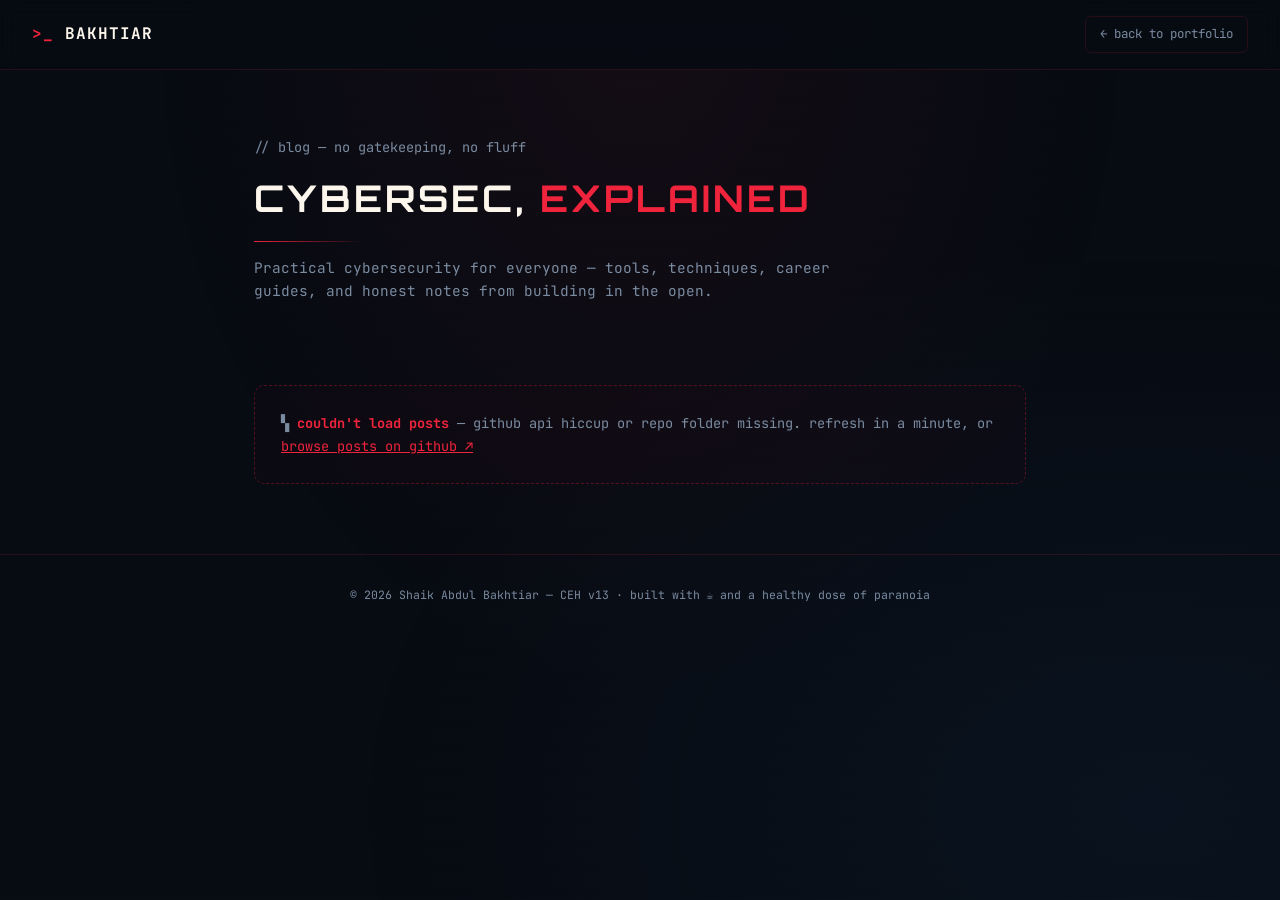
==== blog.html @ 0b6bb283 "added a blog" ====
<!DOCTYPE html>
<html lang="en">
<head>
<meta charset="UTF-8">
<meta name="viewport" content="width=device-width, initial-scale=1.0">
<meta name="theme-color" content="#070b12">
<title>Blog | Shaik Abdul Bakhtiar — Cybersecurity, Simplified</title>
<meta name="description" content="Practical cybersecurity guides — browser security, hacking labs, cert prep, privacy, and security automation. By Shaik Abdul Bakhtiar, CEH v13.">
<link rel="icon" href="data:image/svg+xml,<svg xmlns='http://www.w3.org/2000/svg' viewBox='0 0 64 64'><rect width='64' height='64' rx='12' fill='%23070b12'/><text x='32' y='44' font-family='monospace' font-size='30' fill='%23ef233c' text-anchor='middle'>%3E_</text></svg>">
<link href="https://fonts.googleapis.com/css2?family=JetBrains+Mono:wght@400;500;700&family=Orbitron:wght@500;700;900&display=swap" rel="stylesheet">
<style>
:root{--bg:#070b12;--panel:#0d1420;--line:rgba(239,35,60,.14);--green:#ef233c;--cyan:#3aa0ff;
--text:#c9d6e3;--muted:#7a8ba0;--mono:'JetBrains Mono',monospace;--head:'Orbitron',sans-serif}
*{margin:0;padding:0;box-sizing:border-box}
body{background:var(--bg);color:var(--text);font-family:var(--mono);line-height:1.65;overflow-x:hidden}
body::before{content:'';position:fixed;inset:0;z-index:0;pointer-events:none;
background:radial-gradient(ellipse at 50% 0%,rgba(239,35,60,.06),transparent 55%),
radial-gradient(ellipse at 90% 90%,rgba(58,160,255,.05),transparent 50%)}
body::after{content:'';position:fixed;inset:0;z-index:998;pointer-events:none;opacity:.5;
background:repeating-linear-gradient(0deg,rgba(255,255,255,.014) 0 1px,transparent 1px 3px)}
a{color:var(--green)}
::selection{background:var(--green);color:#1a1206}
.container{max-width:820px;margin:0 auto;padding:0 24px;position:relative;z-index:1}
nav{display:flex;justify-content:space-between;align-items:center;padding:16px 32px;border-bottom:1px solid var(--line);
background:rgba(7,11,18,.85);position:sticky;top:0;z-index:900;backdrop-filter:blur(10px)}
.brand{font-weight:700;color:#fdf6ec;text-decoration:none;font-size:1rem;letter-spacing:1px}
.brand span{color:var(--green)}
nav .back{color:var(--muted);text-decoration:none;font-size:.78rem;border:1px solid var(--line);padding:7px 14px;border-radius:6px;transition:.2s}
nav .back:hover{color:var(--cyan);border-color:var(--cyan)}
header{padding:64px 0 12px}
.sec-tag{color:var(--muted);font-size:.85rem}
h1{font-family:var(--head);font-size:clamp(1.5rem,4vw,2.3rem);color:#fdf6ec;letter-spacing:3px;margin:8px 0 12px}
h1 em{font-style:normal;color:var(--green)}
.sec-line{height:1px;width:110px;background:linear-gradient(90deg,var(--green),transparent)}
header p{color:var(--muted);font-size:.9rem;margin-top:14px;max-width:600px}
.cards{display:grid;gap:16px;margin:40px 0 20px}
.card{display:block;border:1px solid var(--line);background:var(--panel);border-radius:10px;padding:20px 22px;text-decoration:none;color:inherit;transition:.25s}
.card:hover{border-color:rgba(58,160,255,.5);box-shadow:0 12px 35px rgba(58,160,255,.12);transform:translateY(-4px)}
.card .date{font-size:.66rem;color:var(--cyan);letter-spacing:1.5px;margin-bottom:8px}
.card h3{color:#fdf6ec;font-size:1rem;letter-spacing:.5px;margin-bottom:8px;line-height:1.4}
.card p{font-size:.82rem;color:var(--muted);margin-bottom:12px}
.chips{display:flex;gap:8px;flex-wrap:wrap}
.chips span{font-size:.62rem;border:1px solid var(--line);color:var(--green);padding:3px 9px;border-radius:100px;background:rgba(239,35,60,.04)}
.card .read{display:block;margin-top:12px;color:var(--green);font-size:.74rem;letter-spacing:1.5px}
#postView{border-top:1px solid var(--line);margin-top:40px;padding:40px 0 20px}
.backlink{display:inline-flex;color:var(--green);text-decoration:none;font-size:.78rem;letter-spacing:1px;border:1px solid var(--line);padding:8px 16px;border-radius:6px;margin-bottom:30px;transition:.2s;background:rgba(239,35,60,.03)}
.backlink:hover{border-color:var(--green);box-shadow:0 0 14px rgba(239,35,60,.2)}
.p-head{border-bottom:1px solid var(--line);padding-bottom:20px;margin-bottom:24px}
.p-head h2{font-family:var(--head);font-size:clamp(1.3rem,3vw,1.9rem);color:#fdf6ec;letter-spacing:1px;margin:10px 0 12px;line-height:1.3}
.meta{display:flex;gap:16px;flex-wrap:wrap;font-size:.7rem;color:var(--muted);align-items:center}
.meta .g{color:var(--green)}
.p-head .chips{margin-top:12px}
.md h2{font-family:var(--head);color:var(--cyan);font-size:1.1rem;margin:30px 0 10px;letter-spacing:.5px}
.md h3,.md h4{color:var(--green);font-size:1rem;margin:24px 0 8px}
.md h5{color:var(--green);font-size:.92rem;margin:20px 0 8px}
.md p{margin:14px 0;font-size:.92rem}
.md ul{padding-left:24px;margin:12px 0}
.md li{margin:7px 0;font-size:.9rem}
.md li::marker{color:var(--green)}
.md b{color:#fdf6ec;font-weight:600}
.md code{background:rgba(239,35,60,.08);border:1px solid var(--line);padding:2px 7px;border-radius:4px;color:var(--green);font-size:.85em}
.md pre{background:rgba(4,8,14,.9);border:1px solid var(--line);border-radius:8px;padding:16px 18px;overflow-x:auto;margin:18px 0;font-size:.8rem;line-height:1.6;color:#ffe9c2;white-space:pre-wrap}
.md a{color:var(--green)}
.cta-box{margin:40px 0 10px;border:1px dashed rgba(58,160,255,.35);border-radius:10px;padding:20px;background:rgba(58,160,255,.04)}
.cta-box b{color:var(--cyan)}
.cta-box p{font-size:.8rem;color:var(--muted);margin:8px 0 12px}
.cta-box a{display:inline-block;border:1px solid rgba(58,160,255,.4);color:var(--cyan);text-decoration:none;font-size:.75rem;letter-spacing:1px;padding:9px 16px;border-radius:6px;transition:.2s}
.cta-box a:hover{background:rgba(58,160,255,.12)}
.blog-state{border:1px dashed rgba(239,35,60,.3);border-radius:10px;padding:26px;margin-top:30px;background:rgba(239,35,60,.02);font-size:.85rem;color:var(--muted)}
.blog-state b{color:var(--green)}
footer{border-top:1px solid var(--line);padding:30px;text-align:center;font-size:.72rem;color:var(--muted);margin-top:70px}
footer .g{color:var(--green)}
</style>
</head>
<body>

<nav>
  <a class="brand" href="index.html"><span>&gt;_</span> BAKHTIAR</a>
  <a class="back" href="index.html">← back to portfolio</a>
</nav>

<header>
  <div class="container">
    <span class="sec-tag">// blog — no gatekeeping, no fluff</span>
    <h1>CYBER<span>SEC</span>, <em>EXPLAINED</em></h1>
    <div class="sec-line"></div>
    <p>Practical cybersecurity for everyone — tools, techniques, career guides, and honest notes from building in the open.</p>
  </div>
</header>

<div class="container">
  <div id="cards" class="cards"></div>

  <div id="postView" style="display:none">
    <a class="backlink" href="#">← all posts</a>
    <div id="postHead"></div>
    <div id="postBody" class="md"></div>
    <div class="cta-box">
      <b>▚ TRY IT YOURSELF</b>
      <p>My portfolio runs a live security scanner — it checks your own browser for real exposures in 30 seconds. Nothing you type ever leaves your machine.</p>
      <a href="index.html#live-recon">[ RUN THE LIVE SCAN ]</a>
    </div>
  </div>

  <div id="stateMsg" class="blog-state">▚ fetching posts from github…</div>
</div>

<footer>© 2026 Shaik Abdul Bakhtiar — CEH v13 · built with ☕ and a healthy dose of paranoia</footer>

<script>
/* ── CONFIG ── */
const GH={user:'bakhtiar-sec', repo:'bakhtiar-portfolio'};
let ALL=[];

/* ── fetch posts from /posts folder ── */
async function loadPosts(){
  const state=document.getElementById('stateMsg');
  try{
    const res=await fetch('https://api.github.com/repos/'+GH.user+'/'+GH.repo+'/contents/posts');
    const files=await res.json();
    if(!Array.isArray(files)) throw new Error('bad response');
    const mds=files.filter(f=>f.name.endsWith('.md'));
    ALL=await Promise.all(mds.map(async f=>{
      const raw=await (await fetch(f.download_url)).text();
      return Object.assign({file:f.name, raw:raw}, frontmatter(raw));
    }));
    ALL.sort((a,b)=>(b.date||'').localeCompare(a.date||''));
    state.style.display='none';
    renderCards();
    route();
  }catch(e){
    state.innerHTML='▚ <b>couldn\'t load posts</b> — github api hiccup or repo folder missing. '+
      'refresh in a minute, or <a href="https://github.com/'+GH.user+'/'+GH.repo+'/tree/main/posts" target="_blank" rel="noopener">browse posts on github ↗</a>';
  }
}

/* ── parse frontmatter (title/date/summary/tags) ── */
function frontmatter(md){
  const meta={};
  const m=md.match(/^---\r?\n([\s\S]*?)\r?\n---/);
  if(m) m[1].split(/\r?\n/).forEach(line=>{
    const i=line.indexOf(':');
    if(i>0) meta[line.slice(0,i).trim()]=line.slice(i+1).trim();
  });
  return meta;
}

/* ── mini markdown renderer ── */
function md2html(src){
  src=src.replace(/^---\r?\n[\s\S]*?\r?\n---\r?\n?/,'');
  const esc=s=>s.replace(/&/g,'&amp;').replace(/</g,'&lt;').replace(/>/g,'&gt;');
  const inline=t=>{
    t=esc(t);
    t=t.replace(/`([^`]+)`/g,'<code>$1</code>');
    t=t.replace(/\*\*([^*]+)\*\*/g,'<b>$1</b>');
    t=t.replace(/\*([^*]+)\*/g,'<i>$1</i>');
    t=t.replace(/\[([^\]]+)\]\(([^)]+)\)/g,'<a href="$2" target="_blank" rel="noopener">$1</a>');
    return t;
  };
  let html='',inCode=false,buf=[],list=false,para=[];
  const flushP=()=>{if(para.length){html+='<p>'+inline(para.join(' '))+'</p>';para=[];}};
  const closeL=()=>{if(list){html+='</ul>';list=false;}};
  for(const line of src.split(/\r?\n/)){
    if(line.trim().startsWith('```')){
      if(inCode){html+='<pre>'+esc(buf.join('\n'))+'</pre>';buf=[];inCode=false;}
      else{flushP();closeL();inCode=true;}
      continue;
    }
    if(inCode){buf.push(line);continue;}
    const h=line.match(/^(#{1,4})\s+(.*)/);
    if(h){flushP();closeL();const l=Math.min(h[1].length+1,5);html+='<h'+l+'>'+inline(h[2])+'</h'+l+'>';continue;}
    if(/^\s*[-*]\s+/.test(line)){flushP();if(!list){html+='<ul>';list=true;}html+='<li>'+inline(line.trim().replace(/^[-*]\s+/,''))+'</li>';continue;}
    if(!line.trim()){flushP();closeL();continue;}
    para.push(line.trim());
  }
  flushP();closeL();
  return html;
}

/* ── render cards ── */
function renderCards(){
  const wrap=document.getElementById('cards');
  wrap.innerHTML=ALL.map(p=>{
    const mins=Math.max(1,Math.round(p.raw.split(/\s+/).length/200));
    const tags=(p.tags||'').split(',').map(t=>'<span>'+t.trim()+'</span>').join('');
    return '<a class="card" href="#post/'+p.file+'">'+
      '<div class="date">'+(p.date||'')+' · '+mins+' MIN READ</div>'+
      '<h3>'+(p.title||p.file)+'</h3>'+
      '<p>'+(p.summary||'')+'</p>'+
      '<div class="chips">'+tags+'</div>'+
      '<span class="read">READ POST →</span></a>';
  }).join('');
}

/* ── routing: #post/filename.md opens a post ── */
function route(){
  const h=location.hash;
  const cards=document.getElementById('cards'), pv=document.getElementById('postView');
  if(h.startsWith('#post/')){
    const name=decodeURIComponent(h.slice(6));
    const p=ALL.find(x=>x.file===name);
    if(!p){location.hash='';return;}
    document.getElementById('postHead').innerHTML=
      '<div class="p-head"><span class="sec-tag">~/posts/'+p.file+'</span>'+
      '<h2>'+(p.title||p.file)+'</h2>'+
      '<div class="meta"><span class="g">'+(p.date||'')+'</span><span>Shaik Abdul Bakhtiar</span><span>· CEH v13</span></div>'+
      '<div class="chips">'+(p.tags||'').split(',').map(t=>'<span>'+t.trim()+'</span>').join('')+'</div></div>';
    document.getElementById('postBody').innerHTML=md2html(p.raw);
    document.title=(p.title||'Blog')+' | Shaik Abdul Bakhtiar';
    cards.style.display='none';pv.style.display='block';
    window.scrollTo(0,0);
  }else{
    pv.style.display='none';cards.style.display='grid';
    document.title='Blog | Shaik Abdul Bakhtiar — Cybersecurity, Simplified';
  }
}
addEventListener('hashchange',route);
loadPosts();
</script>

</body>
</html>
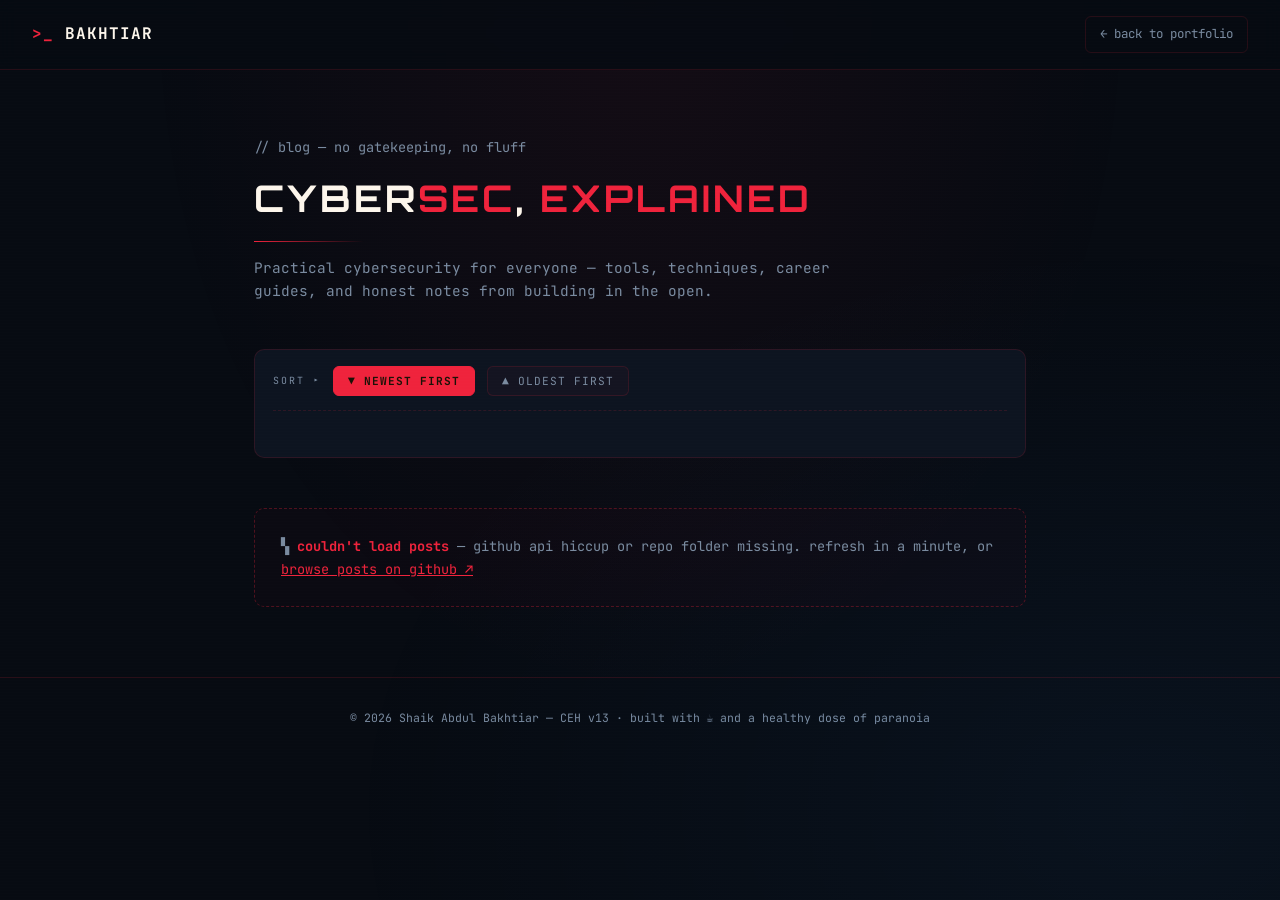
==== commit 245c82ab: "added a filter option to the blog page" ====
--- a/blog.html
+++ b/blog.html
@@ -31,9 +31,24 @@
 .sec-tag{color:var(--muted);font-size:.85rem}
 h1{font-family:var(--head);font-size:clamp(1.5rem,4vw,2.3rem);color:#fdf6ec;letter-spacing:3px;margin:8px 0 12px}
 h1 em{font-style:normal;color:var(--green)}
+h1 span{color:var(--green)}
 .sec-line{height:1px;width:110px;background:linear-gradient(90deg,var(--green),transparent)}
 header p{color:var(--muted);font-size:.9rem;margin-top:14px;max-width:600px}
-.cards{display:grid;gap:16px;margin:40px 0 20px}
+/* ── controls: sort + tag filter ── */
+.controls{margin:34px 0 8px;border:1px solid var(--line);background:var(--panel);border-radius:10px;padding:16px 18px}
+.ctrl-row{display:flex;align-items:center;gap:12px;flex-wrap:wrap}
+.ctrl-label{font-size:.62rem;letter-spacing:2px;color:var(--muted);white-space:nowrap}
+.sort-btn{font-family:var(--mono);font-size:.7rem;letter-spacing:1px;color:var(--muted);
+background:rgba(239,35,60,.03);border:1px solid var(--line);padding:7px 14px;border-radius:6px;cursor:pointer;transition:.2s}
+.sort-btn:hover{color:var(--cyan);border-color:rgba(58,160,255,.4)}
+.sort-btn.active{color:#1a1206;background:var(--green);border-color:var(--green);font-weight:700}
+.tagbar{display:flex;gap:8px;flex-wrap:wrap;margin-top:14px;padding-top:14px;border-top:1px dashed var(--line)}
+.tagchip{font-family:var(--mono);font-size:.66rem;color:var(--muted);background:rgba(58,160,255,.04);
+border:1px solid var(--line);padding:5px 12px;border-radius:100px;cursor:pointer;transition:.2s}
+.tagchip:hover{color:var(--cyan);border-color:rgba(58,160,255,.45)}
+.tagchip.active{color:var(--cyan);border-color:var(--cyan);background:rgba(58,160,255,.12);box-shadow:0 0 10px rgba(58,160,255,.2)}
+#postCount{font-size:.66rem;color:var(--muted);letter-spacing:1.5px;margin:16px 0 0}
+.cards{display:grid;gap:16px;margin:20px 0 20px}
 .card{display:block;border:1px solid var(--line);background:var(--panel);border-radius:10px;padding:20px 22px;text-decoration:none;color:inherit;transition:.25s}
 .card:hover{border-color:rgba(58,160,255,.5);box-shadow:0 12px 35px rgba(58,160,255,.12);transform:translateY(-4px)}
 .card .date{font-size:.66rem;color:var(--cyan);letter-spacing:1.5px;margin-bottom:8px}
@@ -68,6 +83,8 @@
 .cta-box a:hover{background:rgba(58,160,255,.12)}
 .blog-state{border:1px dashed rgba(239,35,60,.3);border-radius:10px;padding:26px;margin-top:30px;background:rgba(239,35,60,.02);font-size:.85rem;color:var(--muted)}
 .blog-state b{color:var(--green)}
+.empty-state{border:1px dashed var(--line);border-radius:10px;padding:30px;text-align:center;font-size:.85rem;color:var(--muted);margin:20px 0}
+.empty-state b{color:var(--cyan)}
 footer{border-top:1px solid var(--line);padding:30px;text-align:center;font-size:.72rem;color:var(--muted);margin-top:70px}
 footer .g{color:var(--green)}
 </style>
@@ -89,7 +106,18 @@
 </header>
 
 <div class="container">
+  <div class="controls" id="controls">
+    <div class="ctrl-row">
+      <span class="ctrl-label">SORT ▸</span>
+      <button class="sort-btn active" id="sortNew">▼ NEWEST FIRST</button>
+      <button class="sort-btn" id="sortOld">▲ OLDEST FIRST</button>
+    </div>
+    <div class="tagbar" id="tagbar"></div>
+    <div id="postCount"></div>
+  </div>
+
   <div id="cards" class="cards"></div>
+  <div id="emptyMsg" class="empty-state" style="display:none">▚ no posts match <b class="ftag"></b> — <a href="#" id="clearFilter">clear filter</a></div>
 
   <div id="postView" style="display:none">
     <a class="backlink" href="#">← all posts</a>
@@ -111,6 +139,7 @@
 /* ── CONFIG ── */
 const GH={user:'bakhtiar-sec', repo:'bakhtiar-portfolio'};
 let ALL=[];
+const view={sort:'new', tag:null};
 
 /* ── fetch posts from /posts folder ── */
 async function loadPosts(){
@@ -122,10 +151,13 @@
     const mds=files.filter(f=>f.name.endsWith('.md'));
     ALL=await Promise.all(mds.map(async f=>{
       const raw=await (await fetch(f.download_url)).text();
-      return Object.assign({file:f.name, raw:raw}, frontmatter(raw));
+      const meta=frontmatter(raw);
+      meta.tagArr=(meta.tags||'').split(',').map(t=>t.trim()).filter(Boolean);
+      return Object.assign({file:f.name, raw:raw}, meta);
     }));
     ALL.sort((a,b)=>(b.date||'').localeCompare(a.date||''));
     state.style.display='none';
+    buildTagbar();
     renderCards();
     route();
   }catch(e){
@@ -134,7 +166,7 @@
   }
 }
 
-/* ── parse frontmatter (title/date/summary/tags) ── */
+/* ── parse frontmatter ── */
 function frontmatter(md){
   const meta={};
   const m=md.match(/^---\r?\n([\s\S]*?)\r?\n---/);
@@ -177,12 +209,40 @@
   return html;
 }
 
-/* ── render cards ── */
+/* ── build tag filter bar from all posts ── */
+function buildTagbar(){
+  const counts={};
+  ALL.forEach(p=>p.tagArr.forEach(t=>counts[t]=(counts[t]||0)+1));
+  const tags=Object.keys(counts).sort();
+  document.getElementById('tagbar').innerHTML=
+    '<button class="tagchip active" data-tag="">ALL ('+ALL.length+')</button>'+
+    tags.map(t=>'<button class="tagchip" data-tag="'+t+'">'+t+' ('+counts[t]+')</button>').join('');
+  document.getElementById('tagbar').addEventListener('click',e=>{
+    const b=e.target.closest('.tagchip');if(!b)return;
+    view.tag=b.dataset.tag||null;
+    document.querySelectorAll('.tagchip').forEach(c=>c.classList.toggle('active',c===b));
+    renderCards();
+  });
+}
+
+/* ── render cards (respects sort + tag) ── */
 function renderCards(){
-  const wrap=document.getElementById('cards');
-  wrap.innerHTML=ALL.map(p=>{
+  let list=[...ALL];
+  if(view.tag) list=list.filter(p=>p.tagArr.includes(view.tag));
+  list.sort((a,b)=>view.sort==='new'
+    ?(b.date||'').localeCompare(a.date||'')
+    :(a.date||'').localeCompare(b.date||''));
+  document.getElementById('postCount').textContent='SHOWING '+list.length+' OF '+ALL.length+' POSTS';
+  const wrap=document.getElementById('cards'), empty=document.getElementById('emptyMsg');
+  if(!list.length){
+    wrap.innerHTML='';empty.style.display='block';
+    document.querySelector('.ftag').textContent=view.tag||'that';
+    return;
+  }
+  empty.style.display='none';
+  wrap.innerHTML=list.map(p=>{
     const mins=Math.max(1,Math.round(p.raw.split(/\s+/).length/200));
-    const tags=(p.tags||'').split(',').map(t=>'<span>'+t.trim()+'</span>').join('');
+    const tags=p.tagArr.map(t=>'<span>'+t+'</span>').join('');
     return '<a class="card" href="#post/'+p.file+'">'+
       '<div class="date">'+(p.date||'')+' · '+mins+' MIN READ</div>'+
       '<h3>'+(p.title||p.file)+'</h3>'+
@@ -192,10 +252,31 @@
   }).join('');
 }
 
-/* ── routing: #post/filename.md opens a post ── */
+/* ── sort buttons ── */
+document.getElementById('sortNew').addEventListener('click',()=>{
+  view.sort='new';
+  document.getElementById('sortNew').classList.add('active');
+  document.getElementById('sortOld').classList.remove('active');
+  renderCards();
+});
+document.getElementById('sortOld').addEventListener('click',()=>{
+  view.sort='old';
+  document.getElementById('sortOld').classList.add('active');
+  document.getElementById('sortNew').classList.remove('active');
+  renderCards();
+});
+document.getElementById('clearFilter').addEventListener('click',e=>{
+  e.preventDefault();
+  view.tag=null;
+  document.querySelectorAll('.tagchip').forEach(c=>c.classList.toggle('active',c.dataset.tag===''));
+  renderCards();
+});
+
+/* ── routing ── */
 function route(){
   const h=location.hash;
-  const cards=document.getElementById('cards'), pv=document.getElementById('postView');
+  const cards=document.getElementById('cards'), pv=document.getElementById('postView'),
+        ctrls=document.getElementById('controls');
   if(h.startsWith('#post/')){
     const name=decodeURIComponent(h.slice(6));
     const p=ALL.find(x=>x.file===name);
@@ -204,13 +285,13 @@
       '<div class="p-head"><span class="sec-tag">~/posts/'+p.file+'</span>'+
       '<h2>'+(p.title||p.file)+'</h2>'+
       '<div class="meta"><span class="g">'+(p.date||'')+'</span><span>Shaik Abdul Bakhtiar</span><span>· CEH v13</span></div>'+
-      '<div class="chips">'+(p.tags||'').split(',').map(t=>'<span>'+t.trim()+'</span>').join('')+'</div></div>';
+      '<div class="chips">'+p.tagArr.map(t=>'<span>'+t+'</span>').join('')+'</div></div>';
     document.getElementById('postBody').innerHTML=md2html(p.raw);
     document.title=(p.title||'Blog')+' | Shaik Abdul Bakhtiar';
-    cards.style.display='none';pv.style.display='block';
+    cards.style.display='none';ctrls.style.display='none';pv.style.display='block';
     window.scrollTo(0,0);
   }else{
-    pv.style.display='none';cards.style.display='grid';
+    pv.style.display='none';cards.style.display='grid';ctrls.style.display='block';
     document.title='Blog | Shaik Abdul Bakhtiar — Cybersecurity, Simplified';
   }
 }
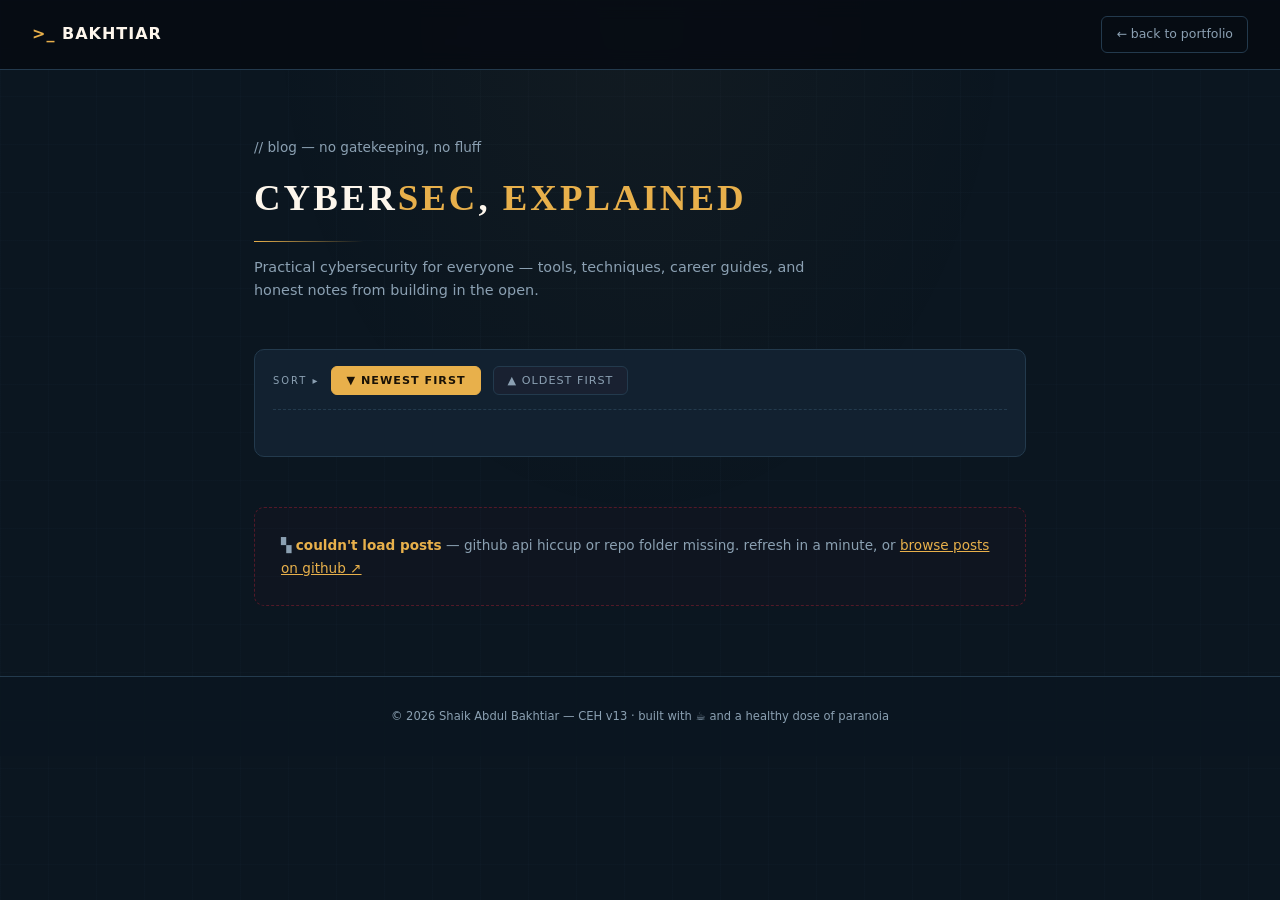
==== commit 1857a459: "Fix package lock dependency mismatch" ====
--- a/blog.html
+++ b/blog.html
@@ -9,17 +9,18 @@
 <link rel="icon" href="data:image/svg+xml,<svg xmlns='http://www.w3.org/2000/svg' viewBox='0 0 64 64'><rect width='64' height='64' rx='12' fill='%23070b12'/><text x='32' y='44' font-family='monospace' font-size='30' fill='%23ef233c' text-anchor='middle'>%3E_</text></svg>">
 <link href="https://fonts.googleapis.com/css2?family=JetBrains+Mono:wght@400;500;700&family=Orbitron:wght@500;700;900&display=swap" rel="stylesheet">
 <style>
-:root{--bg:#070b12;--panel:#0d1420;--line:rgba(239,35,60,.14);--green:#ef233c;--cyan:#3aa0ff;
---text:#c9d6e3;--muted:#7a8ba0;--mono:'JetBrains Mono',monospace;--head:'Orbitron',sans-serif}
+:root{--bg:#0b1620;--panel:#122130;--line:#233a4d;--green:#e8b04b;--cyan:#739bc0;
+--text:#dbe4ec;--muted:#8ba0b2;--mono:'Public Sans',system-ui,sans-serif;--head:'Newsreader',Georgia,serif}
 *{margin:0;padding:0;box-sizing:border-box}
 body{background:var(--bg);color:var(--text);font-family:var(--mono);line-height:1.65;overflow-x:hidden}
 body::before{content:'';position:fixed;inset:0;z-index:0;pointer-events:none;
-background:radial-gradient(ellipse at 50% 0%,rgba(239,35,60,.06),transparent 55%),
-radial-gradient(ellipse at 90% 90%,rgba(58,160,255,.05),transparent 50%)}
-body::after{content:'';position:fixed;inset:0;z-index:998;pointer-events:none;opacity:.5;
-background:repeating-linear-gradient(0deg,rgba(255,255,255,.014) 0 1px,transparent 1px 3px)}
+background:
+linear-gradient(rgba(115,155,192,.025) 1px,transparent 1px),
+linear-gradient(90deg,rgba(115,155,192,.025) 1px,transparent 1px),
+radial-gradient(ellipse at 50% 0%,rgba(232,176,75,.035),transparent 42%);
+background-size:48px 48px,48px 48px,100% 100%}
 a{color:var(--green)}
-::selection{background:var(--green);color:#1a1206}
+::selection{background:var(--green);color:#14100a}
 .container{max-width:820px;margin:0 auto;padding:0 24px;position:relative;z-index:1}
 nav{display:flex;justify-content:space-between;align-items:center;padding:16px 32px;border-bottom:1px solid var(--line);
 background:rgba(7,11,18,.85);position:sticky;top:0;z-index:900;backdrop-filter:blur(10px)}
@@ -68,6 +69,7 @@
 .md h2{font-family:var(--head);color:var(--cyan);font-size:1.1rem;margin:30px 0 10px;letter-spacing:.5px}
 .md h3,.md h4{color:var(--green);font-size:1rem;margin:24px 0 8px}
 .md h5{color:var(--green);font-size:.92rem;margin:20px 0 8px}
+.md{background:rgba(18,33,48,.96);border:1px solid var(--line);border-radius:10px;padding:28px 30px}
 .md p{margin:14px 0;font-size:.92rem}
 .md ul{padding-left:24px;margin:12px 0}
 .md li{margin:7px 0;font-size:.9rem}
@@ -85,12 +87,12 @@
 .blog-state b{color:var(--green)}
 .empty-state{border:1px dashed var(--line);border-radius:10px;padding:30px;text-align:center;font-size:.85rem;color:var(--muted);margin:20px 0}
 .empty-state b{color:var(--cyan)}
-footer{border-top:1px solid var(--line);padding:30px;text-align:center;font-size:.72rem;color:var(--muted);margin-top:70px}
+footer{position:relative;z-index:1;border-top:1px solid var(--line);padding:30px;text-align:center;font-size:.72rem;color:var(--muted);margin-top:70px;background:rgba(11,22,32,.88)}
+@media(max-width:600px){.md{padding:22px 18px}.container{padding:0 16px}}
 footer .g{color:var(--green)}
 </style>
 </head>
 <body>
-
 <nav>
   <a class="brand" href="index.html"><span>&gt;_</span> BAKHTIAR</a>
   <a class="back" href="index.html">← back to portfolio</a>
@@ -123,11 +125,6 @@
     <a class="backlink" href="#">← all posts</a>
     <div id="postHead"></div>
     <div id="postBody" class="md"></div>
-    <div class="cta-box">
-      <b>▚ TRY IT YOURSELF</b>
-      <p>My portfolio runs a live security scanner — it checks your own browser for real exposures in 30 seconds. Nothing you type ever leaves your machine.</p>
-      <a href="index.html#live-recon">[ RUN THE LIVE SCAN ]</a>
-    </div>
   </div>
 
   <div id="stateMsg" class="blog-state">▚ fetching posts from github…</div>
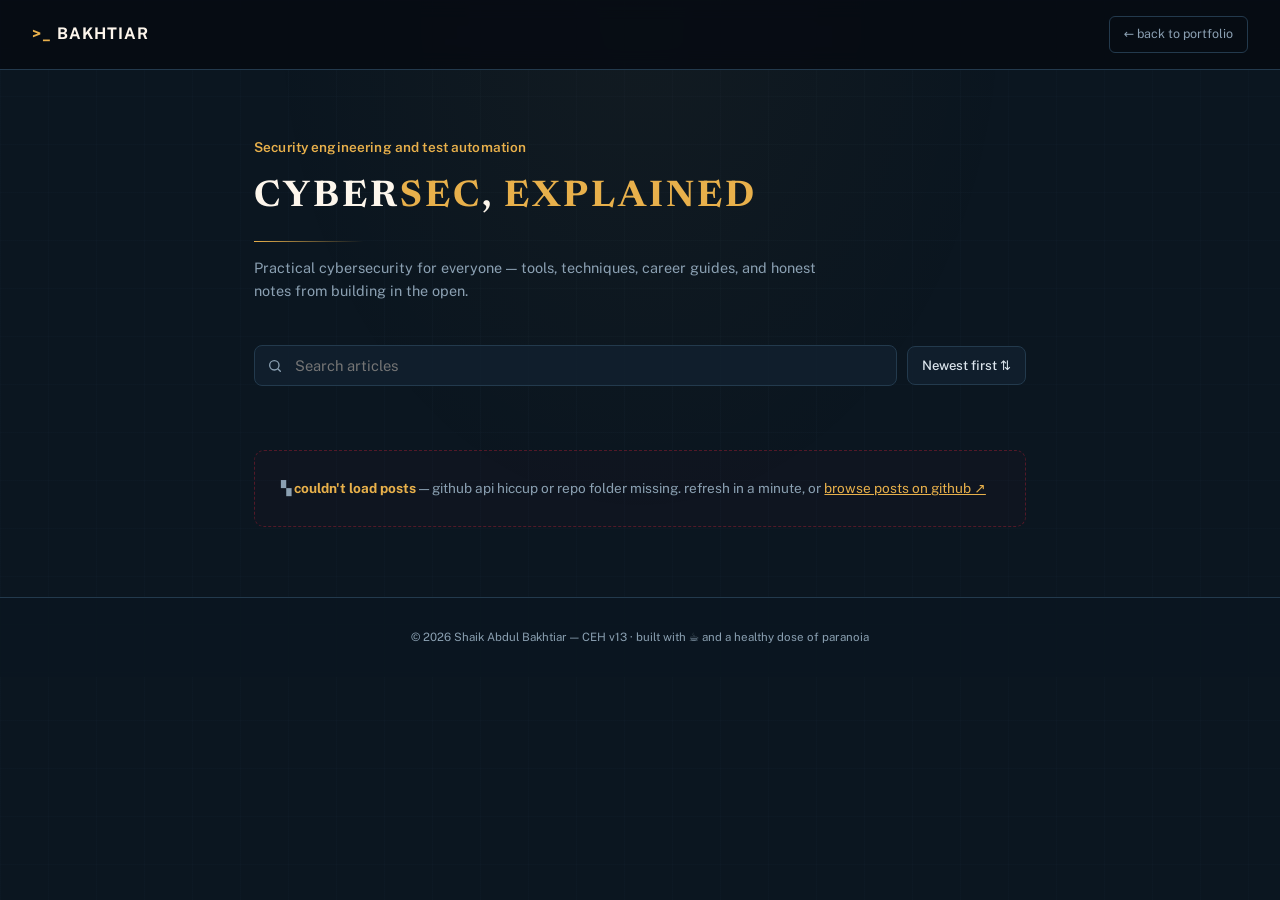
==== commit ed083dd8: "update blog ui" ====
--- a/blog.html
+++ b/blog.html
@@ -295,6 +295,8 @@
 addEventListener('hashchange',route);
 loadPosts();
 </script>
-
+<link rel="stylesheet" href="blog-reader.css">
+<script src="blog-reader.js"></script>
+<script src="blog-list.js"></script>
 </body>
 </html>
--- a/blog-reader.css
+++ b/blog-reader.css
@@ -0,0 +1,63 @@
+@import url('https://fonts.googleapis.com/css2?family=JetBrains+Mono:wght@400;500;700&family=Newsreader:ital,opsz,wght@0,6..72,400;0,6..72,600;1,6..72,400&family=Public+Sans:wght@400;500;600;700&display=swap');
+
+/* reading mode: drop the big page header so the post starts at the top */
+body.reading header,body.reading #stateMsg{display:none}
+body.reading #postView{border-top:0;margin-top:0;padding-top:34px}
+#postView{max-width:680px;margin-inline:auto}
+body .backlink{margin-bottom:22px}
+body .p-head{border:0;padding-bottom:0;margin-bottom:26px}
+body .p-head h2{font-family:'Public Sans',system-ui,sans-serif;font-weight:700;font-size:clamp(1.8rem,4.6vw,2.7rem);letter-spacing:-.02em;line-height:1.15;margin:14px 0 18px}
+
+/* the article itself: no panel, serif body, comfortable measure */
+body #postBody.md{background:none;border:0;border-radius:0;padding:0;font-family:'Newsreader',Georgia,serif;font-size:1.2rem;line-height:1.8;color:#c9d5df}
+#postBody p{margin:0 0 1.15em;font-size:inherit}
+#postBody p.lead{font-size:1.4rem;line-height:1.6;color:#eef3f7}
+#postBody b{color:#fff;font-weight:600}
+#postBody a{color:var(--green);text-decoration:underline;text-underline-offset:3px;text-decoration-thickness:1px}
+#postBody h2,#postBody h3,#postBody h4{font-family:'Public Sans',system-ui,sans-serif;font-weight:700;letter-spacing:-.01em;line-height:1.25;color:#fdf6ec;scroll-margin-top:90px}
+#postBody h2,#postBody h3.lbl{font-size:1.7rem;margin:2.8em 0 .6em;padding-top:.9em;border-top:1px solid var(--line)}
+#postBody h2:first-child,#postBody h3.lbl:first-child{margin-top:0;padding-top:0;border-top:0}
+#postBody h3{font-size:1.25rem;margin:2.2em 0 .5em;color:var(--green)}
+#postBody ul{padding-left:1.3em;margin:0 0 1.3em}
+#postBody li{margin:.45em 0;font-size:inherit}
+#postBody ol{list-style:none;counter-reset:s;padding:0;margin:1.6em 0}
+#postBody ol li{counter-increment:s;position:relative;margin:0;padding:1.1em 0 1.1em 3.2rem;border-top:1px solid var(--line)}
+#postBody ol li:last-child{border-bottom:1px solid var(--line)}
+#postBody ol li::before{content:counter(s);position:absolute;left:0;top:1em;font:700 1.7rem/1 'Public Sans',sans-serif;color:var(--green)}
+#postBody ol li>b:first-child{display:block;font-family:'Public Sans',sans-serif;font-size:1.05rem;margin-bottom:.25em}
+#postBody blockquote{margin:1.8em 0;padding:.3em 0 .3em 1.4rem;border-left:3px solid var(--green);font-style:italic;font-size:1.3rem;line-height:1.55;color:#f2e4c6}
+#postBody hr{border:0;height:1px;background:var(--line);margin:3em 0}
+#postBody img{max-width:100%;border-radius:8px;margin:1.2em 0}
+#postBody code{font-family:'JetBrains Mono',monospace;font-size:.8em}
+#postBody pre{position:relative;font-family:'JetBrains Mono',monospace;font-size:.85rem;padding:20px 22px;margin:1.6em 0}
+#postBody pre code{background:none;border:0;padding:0;color:inherit}
+.cp{position:absolute;top:8px;right:8px;font:600 .7rem 'Public Sans',sans-serif;color:var(--muted);background:rgba(18,33,48,.9);border:1px solid var(--line);border-radius:5px;padding:4px 9px;cursor:pointer}
+
+/* reading progress: top bar + time left */
+#prog{display:none;position:fixed;top:0;left:0;width:100%;height:3px;background:var(--green);transform-origin:0 50%;transform:scaleX(var(--p,0));z-index:1000}
+#pill{display:none;position:fixed;right:18px;bottom:18px;z-index:950;padding:7px 14px;border:1px solid var(--line);border-radius:100px;background:rgba(11,22,32,.92);color:var(--muted);font:500 .76rem 'Public Sans',sans-serif;backdrop-filter:blur(8px)}
+body.reading #prog,body.reading #pill{display:block}
+
+/* packet rail: the page's one signature element. The amber packet travels
+   down the section list as you read, like a packet moving through the layers */
+#toc{display:none;position:fixed;top:110px;left:calc(50% - 610px);width:210px;font:500 .78rem/1.4 'Public Sans',system-ui,sans-serif}
+@media(min-width:1340px){body.reading #toc{display:block}}
+#toc p{color:var(--muted);font-weight:600;margin:0 0 12px}
+#toc .rail{position:relative;margin-left:5px;border-left:1px solid var(--line)}
+#toc .rail::after{content:'';position:absolute;left:-1px;top:0;width:1px;height:calc(var(--p,0)*100%);background:var(--green)}
+#toc .pk{position:absolute;left:-5px;top:calc(var(--p,0)*100% - 5px);width:9px;height:9px;border-radius:50%;background:var(--green);box-shadow:0 0 12px 3px rgba(232,176,75,.65)}
+#toc a{display:block;padding:6px 0 6px 16px;color:var(--muted);text-decoration:none;transition:color .2s}
+#toc a:hover{color:var(--text)}
+#toc a.on{color:var(--green)}
+
+/* end of post */
+#postEnd{margin-top:3.5rem;border-top:1px solid var(--line);padding-top:1.6rem;font-family:'Public Sans',sans-serif}
+#postEnd .acts{display:flex;gap:10px;margin-bottom:1.6rem}
+#postEnd button{font:600 .8rem 'Public Sans',sans-serif;color:var(--text);background:none;border:1px solid var(--line);border-radius:6px;padding:8px 14px;cursor:pointer}
+#postEnd button:hover,.cp:hover{border-color:var(--green);color:var(--green)}
+.pns{display:grid;grid-template-columns:1fr 1fr;gap:14px}
+.pn{display:block;padding:14px 16px;border:1px solid var(--line);border-radius:8px;text-decoration:none;color:#fdf6ec;font-weight:600;line-height:1.4}
+.pn:hover{border-color:var(--green)}
+.pn small{display:block;color:var(--muted);font-weight:500;margin-bottom:4px}
+#postEnd button:focus-visible,.pn:focus-visible,#toc a:focus-visible,.cp:focus-visible{outline:2px solid var(--green);outline-offset:2px}
+@media(max-width:600px){body #postBody.md{font-size:1.1rem}#postBody p.lead{font-size:1.25rem}.pns{grid-template-columns:1fr}}
